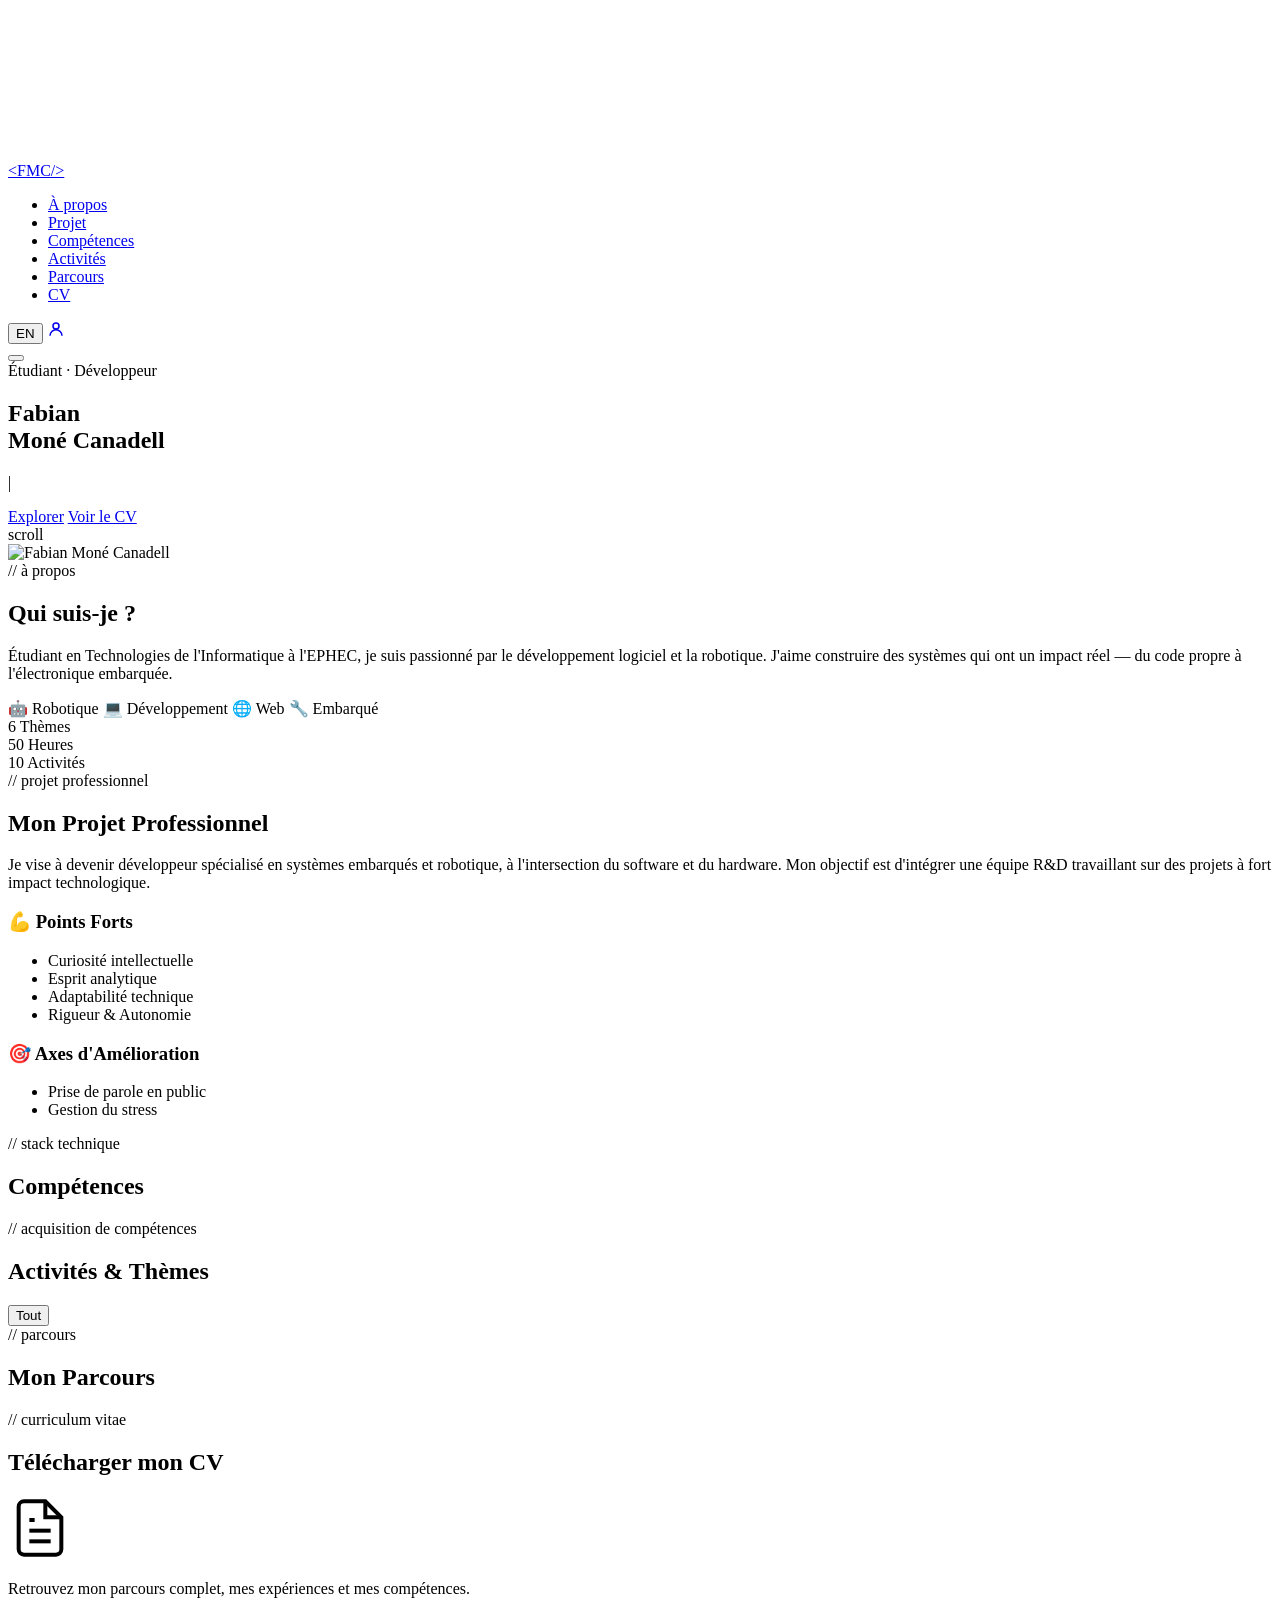
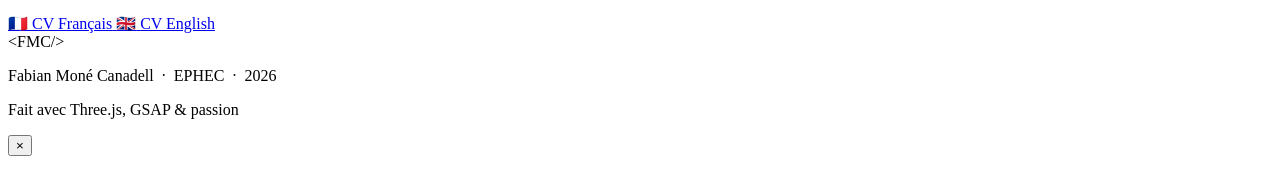
==== index.html @ 4edc7d34 "Remove 'Robotique' from hero badge Co-Authored-By: Claude Sonnet 4.6 <noreply@anthropic.com>" ====
<!DOCTYPE html>
<html lang="fr">
<head>
  <meta charset="UTF-8">
  <meta name="viewport" content="width=device-width, initial-scale=1.0">
  <title>Fabian Moné Canadell — Portfolio</title>
  <base href="/Portfolio-YIellow/">
  <meta name="description" content="Portfolio de Fabian Moné Canadell — Étudiant en Technologies de l'Informatique à l'EPHEC">
  <link rel="preconnect" href="https://fonts.googleapis.com">
  <link rel="preconnect" href="https://fonts.gstatic.com" crossorigin>
  <link href="https://fonts.googleapis.com/css2?family=Space+Grotesk:wght@300;400;500;600;700&family=Inter:wght@300;400;500;600&family=Space+Mono:ital,wght@0,400;0,700;1,400&display=swap" rel="stylesheet">
  <link rel="stylesheet" href="css/style.css">
</head>
<body>

  <!-- ─── BACKGROUND CANVAS (fixed, full-page) ─── -->
  <canvas id="three-canvas"></canvas>

  <!-- ─── NAVIGATION ─── -->
  <nav id="navbar">
    <a href="#hero" class="nav-logo">
      <span class="bracket">&lt;</span>FMC<span class="bracket">/&gt;</span>
    </a>
    <ul class="nav-links" id="nav-links">
      <li><a href="#about"      data-i18n="nav.about">À propos</a></li>
      <li><a href="#projet"     data-i18n="nav.project">Projet</a></li>
      <li><a href="#competences" data-i18n="nav.skills">Compétences</a></li>
      <li><a href="#activites"  data-i18n="nav.activities">Activités</a></li>
      <li><a href="#parcours"   data-i18n="nav.timeline">Parcours</a></li>
      <li><a href="#cv"         data-i18n="nav.cv">CV</a></li>
    </ul>
    <div class="nav-right">
      <button id="lang-toggle" class="lang-btn" aria-label="Switch language">EN</button>
      <a href="admin.html" class="admin-link" title="Administration" aria-label="Admin">
        <svg width="18" height="18" viewBox="0 0 24 24" fill="none" stroke="currentColor" stroke-width="2"><circle cx="12" cy="8" r="4"/><path d="M20 21a8 8 0 1 0-16 0"/></svg>
      </a>
    </div>
    <button class="burger" id="burger" aria-label="Menu" aria-expanded="false">
      <span></span><span></span><span></span>
    </button>
  </nav>

  <!-- ─── HERO ─── -->
  <section id="hero">
    <div class="hero-content">
      <span class="hero-badge" data-i18n="hero.badge">Étudiant · Développeur</span>
      <h1 class="hero-name">
        <span class="name-first">Fabian</span>
        <br>
        <span class="name-last">Moné Canadell</span>
      </h1>
      <p class="hero-sub">
        <span id="typed-text"></span><span class="type-cursor">|</span>
      </p>
      <div class="hero-cta">
        <a href="#about" class="btn-primary" data-i18n="hero.explore">Explorer</a>
        <a href="#cv"    class="btn-ghost"   data-i18n="hero.cv">Voir le CV</a>
      </div>
    </div>
    <div class="scroll-hint">
      <div class="scroll-line"></div>
      <span data-i18n="hero.scroll">scroll</span>
    </div>
  </section>

  <!-- ─── ABOUT ─── -->
  <section id="about">
    <div class="container">
      <div class="about-grid">
        <div class="about-photo-wrap" data-animate="fade-right">
          <div class="photo-ring"></div>
          <img src="assets/images/fabian.jpg" alt="Fabian Moné Canadell" class="about-photo" loading="lazy">
        </div>
        <div class="about-content" data-animate="fade-left">
          <span class="tag-line" data-i18n="about.tag">// à propos</span>
          <h2 data-i18n="about.title">Qui suis-je ?</h2>
          <div class="about-text" id="about-text">
            <p data-i18n="about.text">Étudiant en Technologies de l'Informatique à l'EPHEC, je suis passionné par le développement logiciel et la robotique. J'aime construire des systèmes qui ont un impact réel — du code propre à l'électronique embarquée.</p>
          </div>
          <div class="chips">
            <span class="chip">🤖 Robotique</span>
            <span class="chip">💻 Développement</span>
            <span class="chip">🌐 Web</span>
            <span class="chip">🔧 Embarqué</span>
          </div>
          <div class="about-stats">
            <div class="stat">
              <span class="stat-num" id="stat-themes">6</span>
              <span class="stat-label" data-i18n="about.stat1">Thèmes</span>
            </div>
            <div class="stat">
              <span class="stat-num" id="stat-hours">50</span>
              <span class="stat-label" data-i18n="about.stat2">Heures</span>
            </div>
            <div class="stat">
              <span class="stat-num" id="stat-activities">10</span>
              <span class="stat-label" data-i18n="about.stat3">Activités</span>
            </div>
          </div>
        </div>
      </div>
    </div>
  </section>

  <!-- ─── PROJET PROFESSIONNEL ─── -->
  <section id="projet">
    <div class="container">
      <span class="tag-line" data-i18n="project.tag">// projet professionnel</span>
      <h2 data-animate="fade-up" data-i18n="project.title">Mon Projet Professionnel</h2>
      <div class="projet-grid">
        <div class="projet-main glass" data-animate="fade-up" id="projet-text">
          <p data-i18n="project.text">Je vise à devenir développeur spécialisé en systèmes embarqués et robotique, à l'intersection du software et du hardware. Mon objectif est d'intégrer une équipe R&amp;D travaillant sur des projets à fort impact technologique.</p>
        </div>
        <div class="projet-side">
          <div class="strengths-card glass" data-animate="fade-up">
            <h3 data-i18n="project.strengths">💪 Points Forts</h3>
            <ul id="strengths-list">
              <li data-i18n="project.s1">Curiosité intellectuelle</li>
              <li data-i18n="project.s2">Esprit analytique</li>
              <li data-i18n="project.s3">Adaptabilité technique</li>
              <li data-i18n="project.s4">Rigueur &amp; Autonomie</li>
            </ul>
          </div>
          <div class="weaknesses-card glass" data-animate="fade-up">
            <h3 data-i18n="project.weaknesses">🎯 Axes d'Amélioration</h3>
            <ul id="weaknesses-list">
              <li data-i18n="project.w1">Prise de parole en public</li>
              <li data-i18n="project.w2">Gestion du stress</li>
            </ul>
          </div>
        </div>
      </div>
    </div>
  </section>

  <!-- ─── COMPÉTENCES ─── -->
  <section id="competences">
    <div class="container">
      <span class="tag-line" data-i18n="skills.tag">// stack technique</span>
      <h2 data-animate="fade-up" data-i18n="skills.title">Compétences</h2>
      <div class="skills-wrapper" id="skills-container">
        <!-- Populated by app.js -->
      </div>
    </div>
  </section>

  <!-- ─── ACTIVITÉS ─── -->
  <section id="activites">
    <div class="container">
      <span class="tag-line" data-i18n="activities.tag">// acquisition de compétences</span>
      <h2 data-animate="fade-up" data-i18n="activities.title">Activités &amp; Thèmes</h2>
      <div class="filter-bar" id="filter-bar">
        <button class="filter-btn active" data-filter="all" data-i18n="activities.all">Tout</button>
      </div>
      <div class="activities-grid" id="activities-grid">
        <!-- Populated by app.js -->
      </div>
    </div>
  </section>

  <!-- ─── PARCOURS ─── -->
  <section id="parcours">
    <div class="container">
      <span class="tag-line" data-i18n="timeline.tag">// parcours</span>
      <h2 data-animate="fade-up" data-i18n="timeline.title">Mon Parcours</h2>
      <div class="timeline" id="timeline">
        <!-- Populated by app.js -->
      </div>
    </div>
  </section>

  <!-- ─── CV ─── -->
  <section id="cv">
    <div class="container cv-container">
      <span class="tag-line">// curriculum vitae</span>
      <h2 data-animate="fade-up" data-i18n="cv.title">Télécharger mon CV</h2>
      <div class="cv-card glass" data-animate="fade-up">
        <div class="cv-icon-wrap">
          <svg width="64" height="64" viewBox="0 0 24 24" fill="none" stroke="currentColor" stroke-width="1.5"><path d="M14 2H6a2 2 0 0 0-2 2v16a2 2 0 0 0 2 2h12a2 2 0 0 0 2-2V8z"/><polyline points="14 2 14 8 20 8"/><line x1="16" y1="13" x2="8" y2="13"/><line x1="16" y1="17" x2="8" y2="17"/><polyline points="10 9 9 9 8 9"/></svg>
        </div>
        <p data-i18n="cv.desc">Retrouvez mon parcours complet, mes expériences et mes compétences.</p>
        <div class="cv-btns">
          <a href="assets/cv/cv-fr.pdf" download="CV_Fabian_Mone_Canadell_FR.pdf" class="btn-primary cv-dl" id="cv-fr">
            <span>🇫🇷</span> <span data-i18n="cv.fr">CV Français</span>
          </a>
          <a href="assets/cv/cv-en.pdf" download="CV_Fabian_Mone_Canadell_EN.pdf" class="btn-ghost cv-dl" id="cv-en">
            <span>🇬🇧</span> <span data-i18n="cv.en">CV English</span>
          </a>
        </div>
      </div>
    </div>
  </section>

  <!-- ─── FOOTER ─── -->
  <footer>
    <div class="container footer-inner">
      <span class="footer-logo">&lt;FMC/&gt;</span>
      <p class="footer-text">Fabian Moné Canadell &nbsp;·&nbsp; EPHEC &nbsp;·&nbsp; 2026</p>
      <p class="footer-sub" data-i18n="footer.made">Fait avec Three.js, GSAP &amp; passion</p>
    </div>
  </footer>

  <!-- ─── MODAL ACTIVITÉ ─── -->
  <div id="modal-overlay" class="modal-overlay" role="dialog" aria-modal="true" aria-hidden="true">
    <div class="modal-box glass">
      <button id="modal-close" class="modal-close" aria-label="Fermer">&times;</button>
      <div class="modal-header">
        <span id="modal-type" class="modal-type-badge"></span>
        <span id="modal-hours" class="modal-hours"></span>
      </div>
      <h3 id="modal-title" class="modal-title"></h3>
      <p id="modal-date" class="modal-date"></p>
      <div id="modal-reflection" class="modal-reflection"></div>
      <div id="modal-proof" class="modal-proof"></div>
    </div>
  </div>

  <!-- ─── SCRIPTS ─── -->
  <script src="https://cdn.jsdelivr.net/npm/three@0.155.0/build/three.min.js"></script>
  <script src="https://cdnjs.cloudflare.com/ajax/libs/gsap/3.12.5/gsap.min.js"></script>
  <script src="https://cdnjs.cloudflare.com/ajax/libs/gsap/3.12.5/ScrollTrigger.min.js"></script>
  <script src="https://cdn.jsdelivr.net/npm/@supabase/supabase-js@2/dist/umd/supabase.min.js"></script>
  <script src="js/scene.js"></script>
  <script src="js/app.js"></script>
</body>
</html>
---- css/style.css ----
/* ══════════════════════════════════════════
   DESIGN SYSTEM
══════════════════════════════════════════ */
:root {
  --bg:           #050810;
  --bg2:          #0a0f1e;
  --bg-card:      rgba(10, 18, 40, 0.75);
  --accent:       #00d4ff;
  --accent2:      #7c3aed;
  --warm:         #ff9a3c;
  --text:         #f1f5f9;
  --muted:        #94a3b8;
  --border:       rgba(0, 212, 255, 0.12);
  --border-hover: rgba(0, 212, 255, 0.35);
  --radius:       14px;
  --radius-sm:    8px;
  --font-display: 'Space Grotesk', sans-serif;
  --font-body:    'Inter', sans-serif;
  --font-mono:    'Space Mono', monospace;
  --nav-h:        72px;
  --transition:   0.35s cubic-bezier(0.4, 0, 0.2, 1);
}

/* ── Reset ── */
*, *::before, *::after { box-sizing: border-box; margin: 0; padding: 0; }
html { scroll-behavior: smooth; font-size: 16px; }
body {
  background: var(--bg);
  color: var(--text);
  font-family: var(--font-body);
  line-height: 1.65;
  overflow-x: hidden;
}
a { color: inherit; text-decoration: none; }
ul { list-style: none; }
img { max-width: 100%; display: block; }
button { cursor: pointer; border: none; background: none; font-family: inherit; }

/* ── Scrollbar ── */
::-webkit-scrollbar { width: 6px; }
::-webkit-scrollbar-track { background: var(--bg); }
::-webkit-scrollbar-thumb { background: var(--accent2); border-radius: 3px; }
::-webkit-scrollbar-thumb:hover { background: var(--accent); }

/* ── Selection ── */
::selection { background: rgba(0,212,255,0.25); color: var(--text); }

/* ══════════════════════════════════════════
   LAYOUT HELPERS
══════════════════════════════════════════ */
.container {
  max-width: 1160px;
  margin: 0 auto;
  padding: 0 24px;
}

section {
  padding: 120px 0;
  position: relative;
}

section:not(#hero)::before {
  content: '';
  position: absolute;
  inset: 0;
  background: radial-gradient(ellipse 60% 40% at 50% 0%, rgba(124,58,237,0.06) 0%, transparent 70%);
  pointer-events: none;
}

.glass {
  background: var(--bg-card);
  backdrop-filter: blur(20px) saturate(1.4);
  -webkit-backdrop-filter: blur(20px) saturate(1.4);
  border: 1px solid var(--border);
  border-radius: var(--radius);
}

.tag-line {
  display: inline-block;
  font-family: var(--font-mono);
  font-size: 0.8rem;
  color: var(--accent);
  letter-spacing: 0.08em;
  margin-bottom: 12px;
  opacity: 0.9;
}

h2 {
  font-family: var(--font-display);
  font-size: clamp(2rem, 4vw, 3rem);
  font-weight: 700;
  line-height: 1.15;
  margin-bottom: 56px;
  background: linear-gradient(135deg, #fff 30%, var(--accent) 100%);
  -webkit-background-clip: text;
  -webkit-text-fill-color: transparent;
  background-clip: text;
}

/* Buttons */
.btn-primary {
  display: inline-flex;
  align-items: center;
  gap: 8px;
  padding: 14px 32px;
  background: linear-gradient(135deg, var(--accent), var(--accent2));
  color: #fff;
  border-radius: 50px;
  font-family: var(--font-display);
  font-weight: 600;
  font-size: 0.95rem;
  transition: var(--transition);
  box-shadow: 0 0 20px rgba(0,212,255,0.25);
}
.btn-primary:hover {
  transform: translateY(-2px);
  box-shadow: 0 0 40px rgba(0,212,255,0.45);
}

.btn-ghost {
  display: inline-flex;
  align-items: center;
  gap: 8px;
  padding: 13px 30px;
  background: transparent;
  color: var(--text);
  border: 1px solid var(--border-hover);
  border-radius: 50px;
  font-family: var(--font-display);
  font-weight: 500;
  font-size: 0.95rem;
  transition: var(--transition);
}
.btn-ghost:hover {
  border-color: var(--accent);
  color: var(--accent);
  transform: translateY(-2px);
}

/* ══════════════════════════════════════════
   NAVIGATION
══════════════════════════════════════════ */
#navbar {
  position: fixed;
  top: 0; left: 0; right: 0;
  z-index: 1000;
  height: var(--nav-h);
  display: flex;
  align-items: center;
  justify-content: space-between;
  padding: 0 40px;
  transition: background var(--transition), backdrop-filter var(--transition);
}
#navbar.scrolled {
  background: rgba(5, 8, 16, 0.85);
  backdrop-filter: blur(24px);
  border-bottom: 1px solid var(--border);
}

.nav-logo {
  font-family: var(--font-mono);
  font-size: 1.1rem;
  font-weight: 700;
  color: var(--text);
  transition: color var(--transition);
}
.nav-logo:hover { color: var(--accent); }
.bracket { color: var(--accent); }

.nav-links {
  display: flex;
  gap: 4px;
}
.nav-links a {
  padding: 8px 14px;
  font-size: 0.88rem;
  font-family: var(--font-display);
  font-weight: 500;
  color: var(--muted);
  border-radius: var(--radius-sm);
  transition: color var(--transition), background var(--transition);
  position: relative;
}
.nav-links a::after {
  content: '';
  position: absolute;
  bottom: 4px; left: 50%;
  width: 0; height: 2px;
  background: var(--accent);
  border-radius: 1px;
  transform: translateX(-50%);
  transition: width var(--transition);
}
.nav-links a:hover, .nav-links a.active {
  color: var(--text);
  background: rgba(255,255,255,0.05);
}
.nav-links a.active::after { width: 20px; }

.nav-right {
  display: flex;
  align-items: center;
  gap: 12px;
}

.lang-btn {
  font-family: var(--font-mono);
  font-size: 0.75rem;
  font-weight: 700;
  color: var(--muted);
  border: 1px solid var(--border);
  padding: 5px 12px;
  border-radius: 50px;
  transition: var(--transition);
  letter-spacing: 0.1em;
}
.lang-btn:hover {
  color: var(--accent);
  border-color: var(--accent);
}

.admin-link {
  color: var(--muted);
  display: flex;
  align-items: center;
  transition: color var(--transition);
}
.admin-link:hover { color: var(--accent); }

.burger {
  display: none;
  flex-direction: column;
  gap: 5px;
  padding: 8px;
}
.burger span {
  display: block;
  width: 22px;
  height: 2px;
  background: var(--muted);
  border-radius: 1px;
  transition: var(--transition);
}
.burger.open span:nth-child(1) { transform: translateY(7px) rotate(45deg); }
.burger.open span:nth-child(2) { opacity: 0; transform: scaleX(0); }
.burger.open span:nth-child(3) { transform: translateY(-7px) rotate(-45deg); }

/* ══════════════════════════════════════════
   HERO
══════════════════════════════════════════ */
#hero {
  position: relative;
  height: 100vh;
  min-height: 680px;
  display: flex;
  align-items: center;
  justify-content: center;
  overflow: hidden;
  padding: 0;
}

#three-canvas {
  position: fixed;
  inset: 0;
  width: 100%;
  height: 100%;
  z-index: 0;
  pointer-events: none;
  opacity: 0.92; /* overridden dynamically by scene.js on scroll */
}

section, footer {
  position: relative;
  z-index: 1;
}

.hero-content {
  position: relative;
  z-index: 2;
  text-align: center;
  padding: 0 24px;
}

.hero-badge {
  display: inline-block;
  font-family: var(--font-mono);
  font-size: 0.78rem;
  letter-spacing: 0.18em;
  text-transform: uppercase;
  color: var(--accent);
  border: 1px solid rgba(0,212,255,0.3);
  padding: 6px 18px;
  border-radius: 50px;
  margin-bottom: 28px;
  animation: fadeInDown 1s ease 0.3s both;
}

.hero-name {
  font-family: var(--font-display);
  font-size: clamp(3rem, 9vw, 7.5rem);
  font-weight: 700;
  line-height: 1.05;
  letter-spacing: -0.02em;
  animation: fadeInUp 1s ease 0.5s both;
}
.name-first {
  display: block;
  color: var(--text);
}
.name-last {
  display: block;
  background: linear-gradient(135deg, var(--accent) 0%, var(--accent2) 60%, var(--warm) 100%);
  -webkit-background-clip: text;
  -webkit-text-fill-color: transparent;
  background-clip: text;
}

.hero-sub {
  font-family: var(--font-mono);
  font-size: clamp(0.9rem, 2vw, 1.1rem);
  color: var(--muted);
  margin-top: 20px;
  height: 1.6em;
  animation: fadeInUp 1s ease 0.7s both;
}
.type-cursor {
  color: var(--accent);
  animation: blink 1s step-end infinite;
}
@keyframes blink { 0%,100%{opacity:1} 50%{opacity:0} }

.hero-cta {
  display: flex;
  gap: 16px;
  justify-content: center;
  flex-wrap: wrap;
  margin-top: 40px;
  animation: fadeInUp 1s ease 0.9s both;
}

.scroll-hint {
  position: absolute;
  bottom: 36px;
  left: 50%;
  transform: translateX(-50%);
  display: flex;
  flex-direction: column;
  align-items: center;
  gap: 8px;
  z-index: 2;
  font-family: var(--font-mono);
  font-size: 0.7rem;
  letter-spacing: 0.15em;
  text-transform: uppercase;
  color: var(--muted);
  opacity: 0.6;
  animation: fadeIn 1.5s ease 1.5s both;
}
.scroll-line {
  width: 1px;
  height: 50px;
  background: linear-gradient(to bottom, transparent, var(--accent));
  animation: scrollPulse 2s ease-in-out infinite;
}
@keyframes scrollPulse {
  0%,100% { transform: scaleY(1); opacity: 0.6; }
  50%      { transform: scaleY(1.3); opacity: 1; }
}

/* ══════════════════════════════════════════
   ABOUT
══════════════════════════════════════════ */
#about { padding: 140px 0; }

.about-grid {
  display: grid;
  grid-template-columns: 360px 1fr;
  gap: 80px;
  align-items: center;
}

.about-photo-wrap {
  position: relative;
  width: 320px;
  height: 400px;
  margin: 0 auto;
}

.about-photo {
  width: 100%;
  height: 100%;
  object-fit: cover;
  border-radius: 20px;
  position: relative;
  z-index: 2;
  filter: grayscale(15%) contrast(1.05);
  transition: filter var(--transition);
}
.about-photo:hover { filter: grayscale(0%) contrast(1.1); }

.photo-ring {
  position: absolute;
  inset: -12px;
  border-radius: 28px;
  border: 1.5px solid var(--accent);
  opacity: 0.4;
  z-index: 1;
  animation: photoRing 4s ease-in-out infinite alternate;
}
@keyframes photoRing {
  from { opacity: 0.25; transform: rotate(-1deg); }
  to   { opacity: 0.55; transform: rotate(1deg); }
}

.about-content h2 { margin-bottom: 16px; }

.about-text {
  color: var(--muted);
  font-size: 1.05rem;
  margin-bottom: 28px;
  line-height: 1.8;
}

.chips {
  display: flex;
  flex-wrap: wrap;
  gap: 10px;
  margin-bottom: 40px;
}
.chip {
  padding: 6px 16px;
  background: rgba(0,212,255,0.07);
  border: 1px solid var(--border);
  border-radius: 50px;
  font-size: 0.85rem;
  color: var(--muted);
  transition: var(--transition);
}
.chip:hover {
  border-color: var(--accent);
  color: var(--accent);
  background: rgba(0,212,255,0.12);
}

.about-stats {
  display: flex;
  gap: 40px;
}
.stat { text-align: center; }
.stat-num {
  display: block;
  font-family: var(--font-display);
  font-size: 2.4rem;
  font-weight: 700;
  color: var(--accent);
  line-height: 1;
}
.stat-label {
  font-size: 0.82rem;
  color: var(--muted);
  font-family: var(--font-mono);
  letter-spacing: 0.05em;
}

/* ══════════════════════════════════════════
   PROJET PROFESSIONNEL
══════════════════════════════════════════ */
#projet { background: linear-gradient(180deg, transparent, rgba(124,58,237,0.04), transparent); }

.projet-grid {
  display: grid;
  grid-template-columns: 1fr 380px;
  gap: 32px;
  align-items: start;
}

.projet-main {
  padding: 40px;
  font-size: 1.05rem;
  color: var(--muted);
  line-height: 1.9;
}
.projet-main p { margin-bottom: 1.2em; }
.projet-main p:last-child { margin-bottom: 0; }

.projet-side { display: flex; flex-direction: column; gap: 20px; }

.strengths-card, .weaknesses-card {
  padding: 28px 32px;
}
.strengths-card { border-left: 3px solid var(--accent) !important; }
.weaknesses-card { border-left: 3px solid var(--warm) !important; }

.strengths-card h3, .weaknesses-card h3 {
  font-family: var(--font-display);
  font-size: 1rem;
  font-weight: 600;
  margin-bottom: 16px;
  color: var(--text);
}

.strengths-card li, .weaknesses-card li {
  font-size: 0.9rem;
  color: var(--muted);
  padding: 5px 0;
  padding-left: 14px;
  position: relative;
}
.strengths-card li::before {
  content: '→';
  position: absolute;
  left: 0;
  color: var(--accent);
}
.weaknesses-card li::before {
  content: '→';
  position: absolute;
  left: 0;
  color: var(--warm);
}

/* ══════════════════════════════════════════
   COMPÉTENCES
══════════════════════════════════════════ */
.skills-wrapper {
  display: grid;
  grid-template-columns: repeat(auto-fit, minmax(300px, 1fr));
  gap: 32px;
}

.skills-category {
  padding: 32px;
  border-radius: var(--radius);
  border: 1px solid var(--border);
  background: rgba(10,18,40,0.5);
}
.skills-category-title {
  font-family: var(--font-mono);
  font-size: 0.78rem;
  letter-spacing: 0.12em;
  color: var(--accent);
  text-transform: uppercase;
  margin-bottom: 20px;
}
.skill-item { margin-bottom: 16px; }
.skill-item:last-child { margin-bottom: 0; }
.skill-header {
  display: flex;
  justify-content: space-between;
  margin-bottom: 6px;
}
.skill-name {
  font-size: 0.88rem;
  font-weight: 500;
  color: var(--text);
}
.skill-pct {
  font-family: var(--font-mono);
  font-size: 0.78rem;
  color: var(--muted);
}
.skill-bar {
  height: 4px;
  background: rgba(255,255,255,0.06);
  border-radius: 2px;
  overflow: hidden;
}
.skill-fill {
  height: 100%;
  border-radius: 2px;
  background: linear-gradient(90deg, var(--accent2), var(--accent));
  width: 0;
  transition: width 1.2s cubic-bezier(0.4, 0, 0.2, 1);
}

/* ══════════════════════════════════════════
   ACTIVITÉS
══════════════════════════════════════════ */
.filter-bar {
  display: flex;
  flex-wrap: wrap;
  gap: 10px;
  margin-bottom: 48px;
}
.filter-btn {
  padding: 8px 20px;
  border-radius: 50px;
  font-family: var(--font-display);
  font-size: 0.85rem;
  font-weight: 500;
  color: var(--muted);
  border: 1px solid var(--border);
  background: transparent;
  transition: var(--transition);
}
.filter-btn:hover, .filter-btn.active {
  background: linear-gradient(135deg, rgba(0,212,255,0.15), rgba(124,58,237,0.15));
  border-color: var(--accent);
  color: var(--text);
}

.activities-grid {
  display: grid;
  grid-template-columns: repeat(auto-fill, minmax(320px, 1fr));
  gap: 24px;
}

.activity-card {
  padding: 28px;
  border-radius: var(--radius);
  border: 1px solid var(--border);
  background: var(--bg-card);
  backdrop-filter: blur(16px);
  transition: var(--transition);
  cursor: pointer;
  position: relative;
  overflow: hidden;
}
.activity-card::before {
  content: '';
  position: absolute;
  top: 0; left: 0; right: 0;
  height: 2px;
  background: linear-gradient(90deg, var(--accent), var(--accent2));
  transform: scaleX(0);
  transform-origin: left;
  transition: transform var(--transition);
}
.activity-card:hover {
  border-color: var(--border-hover);
  transform: translateY(-4px);
  box-shadow: 0 20px 40px rgba(0,0,0,0.4);
}
.activity-card:hover::before { transform: scaleX(1); }
.activity-card.hidden { display: none; }

.card-meta {
  display: flex;
  align-items: center;
  gap: 10px;
  margin-bottom: 14px;
}
.type-badge {
  font-family: var(--font-mono);
  font-size: 0.7rem;
  letter-spacing: 0.08em;
  text-transform: uppercase;
  padding: 3px 10px;
  border-radius: 50px;
  background: rgba(124,58,237,0.15);
  border: 1px solid rgba(124,58,237,0.3);
  color: #a78bfa;
}
.type-badge.hackathon    { background: rgba(239,68,68,0.12); border-color: rgba(239,68,68,0.3); color: #f87171; }
.type-badge.formation    { background: rgba(0,212,255,0.1);  border-color: rgba(0,212,255,0.3); color: var(--accent); }
.type-badge.conference   { background: rgba(34,197,94,0.1);  border-color: rgba(34,197,94,0.3); color: #4ade80; }
.type-badge.visite       { background: rgba(251,191,36,0.1); border-color: rgba(251,191,36,0.3); color: #fbbf24; }
.type-badge.jobday       { background: rgba(236,72,153,0.1); border-color: rgba(236,72,153,0.3); color: #f472b6; }
.type-badge.projet       { background: rgba(255,154,60,0.1); border-color: rgba(255,154,60,0.3); color: var(--warm); }

.card-hours {
  margin-left: auto;
  font-family: var(--font-mono);
  font-size: 0.78rem;
  color: var(--muted);
}

.card-theme {
  font-size: 0.78rem;
  color: var(--muted);
  margin-bottom: 8px;
  font-family: var(--font-mono);
  letter-spacing: 0.05em;
}

.card-title {
  font-family: var(--font-display);
  font-size: 1.05rem;
  font-weight: 600;
  color: var(--text);
  margin-bottom: 10px;
  line-height: 1.3;
}

.card-excerpt {
  font-size: 0.88rem;
  color: var(--muted);
  line-height: 1.6;
  display: -webkit-box;
  -webkit-line-clamp: 3;
  -webkit-box-orient: vertical;
  overflow: hidden;
  margin-bottom: 16px;
}

.card-readmore {
  font-family: var(--font-mono);
  font-size: 0.78rem;
  color: var(--accent);
  letter-spacing: 0.06em;
  display: flex;
  align-items: center;
  gap: 6px;
  transition: gap var(--transition);
}
.activity-card:hover .card-readmore { gap: 10px; }

/* ══════════════════════════════════════════
   TIMELINE / PARCOURS
══════════════════════════════════════════ */
.timeline {
  position: relative;
  padding: 0 0 24px;
}
.timeline::before {
  content: '';
  position: absolute;
  left: 50%;
  top: 0; bottom: 0;
  width: 1px;
  background: linear-gradient(to bottom, transparent, var(--accent), transparent);
  transform: translateX(-50%);
}

.tl-item {
  display: grid;
  grid-template-columns: 1fr auto 1fr;
  gap: 0 24px;
  align-items: center;
  margin-bottom: 48px;
  position: relative;
}

.tl-content {
  padding: 24px 28px;
  border-radius: var(--radius);
  border: 1px solid var(--border);
  background: var(--bg-card);
  backdrop-filter: blur(12px);
  transition: var(--transition);
}
.tl-content:hover {
  border-color: var(--border-hover);
  transform: translateY(-2px);
}

.tl-item:nth-child(odd) .tl-content { grid-column: 1; }
.tl-item:nth-child(odd) .tl-spacer  { grid-column: 3; }
.tl-item:nth-child(even) .tl-spacer { grid-column: 1; }
.tl-item:nth-child(even) .tl-content{ grid-column: 3; }

.tl-dot {
  width: 14px;
  height: 14px;
  border-radius: 50%;
  background: var(--accent);
  box-shadow: 0 0 0 4px rgba(0,212,255,0.2), 0 0 16px rgba(0,212,255,0.4);
  grid-column: 2;
  position: relative;
  z-index: 2;
}

.tl-year {
  font-family: var(--font-mono);
  font-size: 0.78rem;
  color: var(--accent);
  letter-spacing: 0.1em;
  margin-bottom: 6px;
}
.tl-title {
  font-family: var(--font-display);
  font-weight: 600;
  font-size: 1rem;
  color: var(--text);
  margin-bottom: 6px;
}
.tl-desc {
  font-size: 0.88rem;
  color: var(--muted);
  line-height: 1.6;
}

/* ══════════════════════════════════════════
   CV
══════════════════════════════════════════ */
.cv-container { text-align: center; }
.cv-card {
  max-width: 560px;
  margin: 0 auto;
  padding: 56px 48px;
  display: flex;
  flex-direction: column;
  align-items: center;
  gap: 20px;
}
.cv-icon-wrap {
  color: var(--accent);
  opacity: 0.8;
}
.cv-card p {
  color: var(--muted);
  font-size: 1rem;
}
.cv-btns {
  display: flex;
  gap: 16px;
  flex-wrap: wrap;
  justify-content: center;
  margin-top: 8px;
}
.cv-dl {
  min-width: 180px;
  justify-content: center;
}

/* ══════════════════════════════════════════
   FOOTER
══════════════════════════════════════════ */
footer {
  padding: 48px 0;
  border-top: 1px solid var(--border);
}
.footer-inner {
  display: flex;
  flex-direction: column;
  align-items: center;
  gap: 10px;
  text-align: center;
}
.footer-logo {
  font-family: var(--font-mono);
  font-size: 1rem;
  color: var(--accent);
  font-weight: 700;
}
.footer-text {
  font-size: 0.88rem;
  color: var(--muted);
}
.footer-sub {
  font-family: var(--font-mono);
  font-size: 0.74rem;
  color: rgba(148,163,184,0.5);
  letter-spacing: 0.06em;
}

/* ══════════════════════════════════════════
   MODAL
══════════════════════════════════════════ */
.modal-overlay {
  position: fixed;
  inset: 0;
  z-index: 2000;
  background: rgba(5,8,16,0.85);
  backdrop-filter: blur(8px);
  display: flex;
  align-items: center;
  justify-content: center;
  padding: 24px;
  opacity: 0;
  pointer-events: none;
  transition: opacity var(--transition);
}
.modal-overlay.open {
  opacity: 1;
  pointer-events: all;
}

.modal-box {
  max-width: 680px;
  width: 100%;
  max-height: 85vh;
  overflow-y: auto;
  padding: 48px;
  position: relative;
  transform: translateY(24px) scale(0.97);
  transition: transform var(--transition);
}
.modal-overlay.open .modal-box {
  transform: translateY(0) scale(1);
}

.modal-close {
  position: absolute;
  top: 20px; right: 20px;
  font-size: 1.5rem;
  color: var(--muted);
  line-height: 1;
  padding: 4px 10px;
  border-radius: 50%;
  transition: var(--transition);
}
.modal-close:hover { color: var(--text); background: rgba(255,255,255,0.08); }

.modal-header {
  display: flex;
  align-items: center;
  gap: 12px;
  margin-bottom: 16px;
}
.modal-type-badge {
  font-family: var(--font-mono);
  font-size: 0.72rem;
  letter-spacing: 0.08em;
  text-transform: uppercase;
  padding: 4px 12px;
  border-radius: 50px;
  background: rgba(0,212,255,0.1);
  border: 1px solid rgba(0,212,255,0.3);
  color: var(--accent);
}
.modal-hours {
  font-family: var(--font-mono);
  font-size: 0.78rem;
  color: var(--muted);
}

.modal-title {
  font-family: var(--font-display);
  font-size: 1.5rem;
  font-weight: 700;
  color: var(--text);
  margin-bottom: 6px;
  line-height: 1.25;
}

.modal-date {
  font-family: var(--font-mono);
  font-size: 0.78rem;
  color: var(--muted);
  margin-bottom: 28px;
  letter-spacing: 0.06em;
}

.modal-reflection {
  color: var(--muted);
  font-size: 0.95rem;
  line-height: 1.85;
  white-space: pre-wrap;
  border-top: 1px solid var(--border);
  padding-top: 24px;
}

.modal-proof {
  margin-top: 20px;
  padding-top: 20px;
  border-top: 1px solid var(--border);
}
.modal-proof a {
  font-family: var(--font-mono);
  font-size: 0.8rem;
  color: var(--accent);
  text-decoration: underline;
  text-underline-offset: 3px;
}

/* ══════════════════════════════════════════
   ANIMATIONS
══════════════════════════════════════════ */
[data-animate] {
  opacity: 0;
  transform: translateY(30px);
}
[data-animate="fade-right"] { transform: translateX(-40px); }
[data-animate="fade-left"]  { transform: translateX(40px); }
[data-animate].animated     { opacity: 1; transform: none; transition: opacity 0.8s ease, transform 0.8s ease; }

@keyframes fadeInDown {
  from { opacity: 0; transform: translateY(-20px); }
  to   { opacity: 1; transform: translateY(0); }
}
@keyframes fadeInUp {
  from { opacity: 0; transform: translateY(20px); }
  to   { opacity: 1; transform: translateY(0); }
}
@keyframes fadeIn {
  from { opacity: 0; }
  to   { opacity: 0.6; }
}

/* ══════════════════════════════════════════
   RESPONSIVE
══════════════════════════════════════════ */
@media (max-width: 1024px) {
  .about-grid { grid-template-columns: 1fr; gap: 48px; text-align: center; }
  .about-stats { justify-content: center; }
  .chips       { justify-content: center; }
  .about-photo-wrap { margin: 0 auto; }
  .projet-grid { grid-template-columns: 1fr; }
}

@media (max-width: 860px) {
  #navbar { padding: 0 20px; }
  .nav-links {
    position: fixed;
    top: var(--nav-h); left: 0; right: 0;
    background: rgba(5,8,16,0.97);
    backdrop-filter: blur(24px);
    flex-direction: column;
    padding: 24px;
    gap: 4px;
    border-bottom: 1px solid var(--border);
    transform: translateY(-110%);
    transition: transform var(--transition);
  }
  .nav-links.open { transform: translateY(0); }
  .burger { display: flex; }

  .timeline::before { left: 24px; }
  .tl-item { grid-template-columns: auto 1fr; gap: 0 16px; }
  .tl-item:nth-child(odd) .tl-content,
  .tl-item:nth-child(even) .tl-content { grid-column: 2; }
  .tl-item:nth-child(odd) .tl-spacer,
  .tl-item:nth-child(even) .tl-spacer { display: none; }
  .tl-dot { grid-column: 1; grid-row: 1; }
}

@media (max-width: 540px) {
  section { padding: 80px 0; }
  .hero-cta { flex-direction: column; align-items: center; }
  .about-photo-wrap { width: 260px; height: 320px; }
  .cv-card { padding: 36px 24px; }
  .modal-box { padding: 32px 24px; }
  .about-stats { gap: 24px; }
}
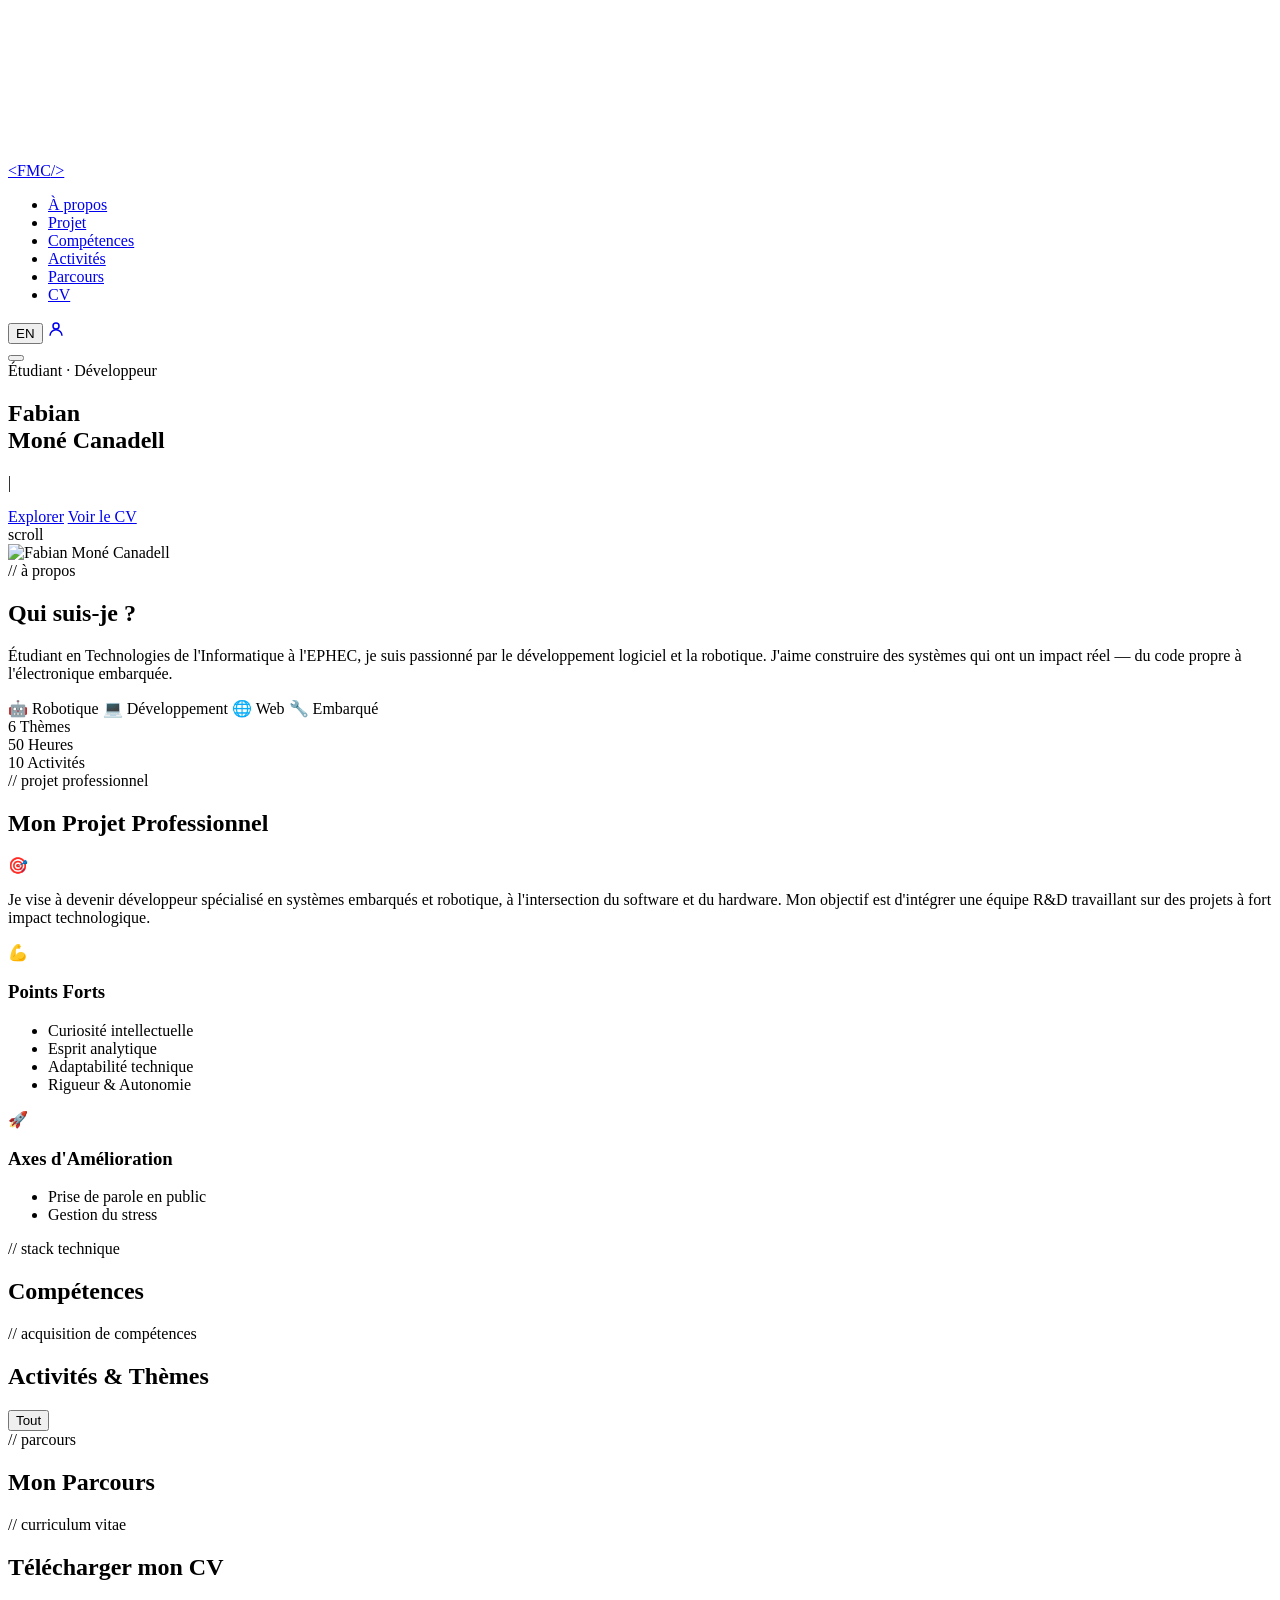
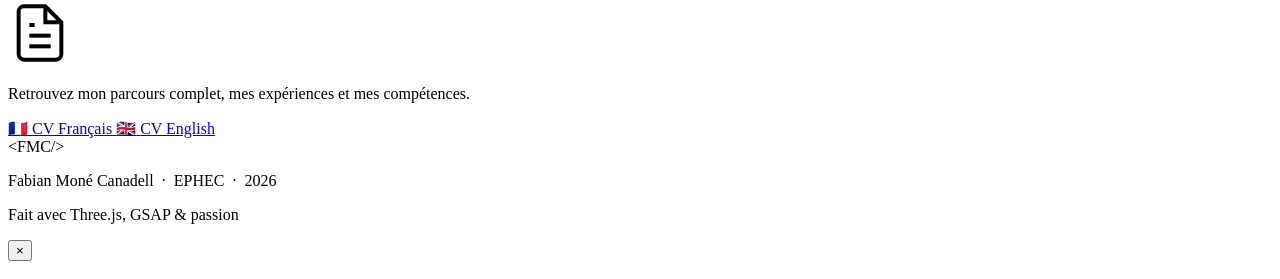
==== commit 08d66205: "title of page" ====
--- a/index.html
+++ b/index.html
@@ -3,9 +3,9 @@
 <head>
   <meta charset="UTF-8">
   <meta name="viewport" content="width=device-width, initial-scale=1.0">
-  <title>Fabian Moné Canadell — Portfolio</title>
+  <title>Fabian Moné Canadell - Portfolio</title>
   <base href="/Portfolio-YIellow/">
-  <meta name="description" content="Portfolio de Fabian Moné Canadell — Étudiant en Technologies de l'Informatique à l'EPHEC">
+  <meta name="description" content="Portfolio de Fabian Moné Canadell - Étudiant en Technologies de l'Informatique à l'EPHEC">
   <link rel="preconnect" href="https://fonts.googleapis.com">
   <link rel="preconnect" href="https://fonts.gstatic.com" crossorigin>
   <link href="https://fonts.googleapis.com/css2?family=Space+Grotesk:wght@300;400;500;600;700&family=Inter:wght@300;400;500;600&family=Space+Mono:ital,wght@0,400;0,700;1,400&display=swap" rel="stylesheet">
@@ -63,6 +63,9 @@
     </div>
   </section>
 
+  <!-- ─── SECTIONS (order managed by admin) ─── -->
+  <main id="sections-wrapper">
+
   <!-- ─── ABOUT ─── -->
   <section id="about">
     <div class="container">
@@ -106,14 +109,20 @@
   <section id="projet">
     <div class="container">
       <span class="tag-line" data-i18n="project.tag">// projet professionnel</span>
-      <h2 data-animate="fade-up" data-i18n="project.title">Mon Projet Professionnel</h2>
-      <div class="projet-grid">
-        <div class="projet-main glass" data-animate="fade-up" id="projet-text">
+      <h2 data-i18n="project.title">Mon Projet Professionnel</h2>
+      <div class="projet-layout">
+
+        <div class="projet-main glass" id="projet-text">
+          <div class="projet-main-icon">🎯</div>
           <p data-i18n="project.text">Je vise à devenir développeur spécialisé en systèmes embarqués et robotique, à l'intersection du software et du hardware. Mon objectif est d'intégrer une équipe R&amp;D travaillant sur des projets à fort impact technologique.</p>
         </div>
-        <div class="projet-side">
-          <div class="strengths-card glass" data-animate="fade-up">
-            <h3 data-i18n="project.strengths">💪 Points Forts</h3>
+
+        <div class="projet-cards">
+          <div class="strengths-card glass">
+            <div class="pcard-header">
+              <span class="pcard-icon">💪</span>
+              <h3 data-i18n="project.strengths">Points Forts</h3>
+            </div>
             <ul id="strengths-list">
               <li data-i18n="project.s1">Curiosité intellectuelle</li>
               <li data-i18n="project.s2">Esprit analytique</li>
@@ -121,14 +130,18 @@
               <li data-i18n="project.s4">Rigueur &amp; Autonomie</li>
             </ul>
           </div>
-          <div class="weaknesses-card glass" data-animate="fade-up">
-            <h3 data-i18n="project.weaknesses">🎯 Axes d'Amélioration</h3>
+          <div class="weaknesses-card glass">
+            <div class="pcard-header">
+              <span class="pcard-icon">🚀</span>
+              <h3 data-i18n="project.weaknesses">Axes d'Amélioration</h3>
+            </div>
             <ul id="weaknesses-list">
               <li data-i18n="project.w1">Prise de parole en public</li>
               <li data-i18n="project.w2">Gestion du stress</li>
             </ul>
           </div>
         </div>
+
       </div>
     </div>
   </section>
@@ -190,6 +203,8 @@
       </div>
     </div>
   </section>
+
+  </main><!-- end sections-wrapper -->
 
   <!-- ─── FOOTER ─── -->
   <footer>
--- a/css/style.css
+++ b/css/style.css
@@ -223,6 +223,9 @@
   color: var(--muted);
   display: flex;
   align-items: center;
+  padding: 8px;
+  margin: -8px;
+  border-radius: 8px;
   transition: color var(--transition);
 }
 .admin-link:hover { color: var(--accent); }
@@ -467,56 +470,98 @@
 ══════════════════════════════════════════ */
 #projet { background: linear-gradient(180deg, transparent, rgba(124,58,237,0.04), transparent); }
 
-.projet-grid {
+/* ── Projet Professionnel ─────────────────── */
+.projet-layout {
+  display: flex;
+  flex-direction: column;
+  gap: 24px;
+}
+
+/* ── Bloc texte principal ── */
+.projet-main {
+  padding: 40px 48px;
+  font-size: 1.05rem;
+  color: var(--muted);
+  line-height: 1.9;
+  position: relative;
+  overflow: hidden;
+  border-top: 2px solid var(--accent) !important;
+}
+.projet-main::after {
+  content: '';
+  position: absolute;
+  inset: 0;
+  background: linear-gradient(135deg, rgba(0,212,255,0.04) 0%, transparent 60%);
+  pointer-events: none;
+}
+.projet-main-icon {
+  font-size: 2rem;
+  margin-bottom: 16px;
+  display: block;
+}
+.projet-main p { margin-bottom: 1.1em; }
+.projet-main p:last-child { margin-bottom: 0; }
+
+/* ── Grille points forts / axes ── */
+.projet-cards {
   display: grid;
-  grid-template-columns: 1fr 380px;
-  gap: 32px;
+  grid-template-columns: 1fr 1fr;
+  gap: 20px;
   align-items: start;
 }
 
-.projet-main {
-  padding: 40px;
-  font-size: 1.05rem;
-  color: var(--muted);
-  line-height: 1.9;
-}
-.projet-main p { margin-bottom: 1.2em; }
-.projet-main p:last-child { margin-bottom: 0; }
-
-.projet-side { display: flex; flex-direction: column; gap: 20px; }
-
 .strengths-card, .weaknesses-card {
-  padding: 28px 32px;
+  padding: 28px 28px 28px 32px;
 }
 .strengths-card { border-left: 3px solid var(--accent) !important; }
 .weaknesses-card { border-left: 3px solid var(--warm) !important; }
 
-.strengths-card h3, .weaknesses-card h3 {
+/* ── Card header (icon + title) ── */
+.pcard-header {
+  display: flex;
+  align-items: center;
+  gap: 10px;
+  margin-bottom: 18px;
+}
+.pcard-icon { font-size: 1.4rem; line-height: 1; }
+.pcard-header h3 {
   font-family: var(--font-display);
   font-size: 1rem;
   font-weight: 600;
-  margin-bottom: 16px;
   color: var(--text);
-}
-
+  margin: 0;
+}
+
+/* ── Listes ── */
+.strengths-card ul, .weaknesses-card ul {
+  display: flex;
+  flex-direction: column;
+  gap: 2px;
+}
 .strengths-card li, .weaknesses-card li {
   font-size: 0.9rem;
   color: var(--muted);
-  padding: 5px 0;
-  padding-left: 14px;
-  position: relative;
-}
+  padding: 7px 0 7px 18px;
+  position: relative;
+  border-bottom: 1px solid rgba(255,255,255,0.04);
+}
+.strengths-card li:last-child,
+.weaknesses-card li:last-child { border-bottom: none; }
 .strengths-card li::before {
-  content: '→';
+  content: '✓';
   position: absolute;
   left: 0;
   color: var(--accent);
+  font-weight: 700;
+  font-size: 0.8rem;
 }
 .weaknesses-card li::before {
-  content: '→';
+  content: '+';
   position: absolute;
   left: 0;
   color: var(--warm);
+  font-weight: 700;
+  font-size: 1rem;
 }
 
 /* ══════════════════════════════════════════
@@ -627,9 +672,10 @@
   transition: transform var(--transition);
 }
 .activity-card:hover {
-  border-color: var(--border-hover);
-  transform: translateY(-4px);
-  box-shadow: 0 20px 40px rgba(0,0,0,0.4);
+  border-color: var(--accent);
+  transform: translateY(-5px);
+  box-shadow: 0 24px 48px rgba(0,0,0,0.5), 0 0 0 1px rgba(0,212,255,0.15);
+  background: rgba(0, 212, 255, 0.04);
 }
 .activity-card:hover::before { transform: scaleX(1); }
 .activity-card.hidden { display: none; }
@@ -867,7 +913,7 @@
 }
 
 .modal-box {
-  max-width: 680px;
+  max-width: 760px;
   width: 100%;
   max-height: 85vh;
   overflow-y: auto;
@@ -946,13 +992,118 @@
   padding-top: 20px;
   border-top: 1px solid var(--border);
 }
-.modal-proof a {
+.modal-proof > span {
+  font-family: var(--font-mono);
+  font-size: 0.78rem;
+  color: var(--muted);
+  letter-spacing: 0.04em;
+  display: block;
+  margin-bottom: 10px;
+}
+.proof-links {
+  display: flex;
+  flex-wrap: wrap;
+  gap: 8px;
+}
+.proof-links a {
+  display: inline-flex;
+  align-items: center;
+  gap: 6px;
   font-family: var(--font-mono);
   font-size: 0.8rem;
   color: var(--accent);
-  text-decoration: underline;
-  text-underline-offset: 3px;
-}
+  border: 1px solid rgba(0,212,255,0.25);
+  padding: 5px 14px;
+  border-radius: 50px;
+  transition: var(--transition);
+}
+.proof-links a:hover {
+  background: rgba(0,212,255,0.1);
+  border-color: var(--accent);
+}
+
+/* ── Media proof (photos / vidéos / liens) ── */
+.proof-media {
+  display: flex;
+  flex-direction: column;
+  gap: 16px;
+}
+
+/* Lecteur vidéo responsive 16:9 */
+.proof-video-wrap {
+  position: relative;
+  width: 100%;
+  padding-bottom: 56.25%;
+  height: 0;
+  border-radius: var(--radius-sm);
+  overflow: hidden;
+  background: var(--bg2);
+}
+.proof-video-wrap iframe,
+.proof-video-wrap video {
+  position: absolute;
+  inset: 0;
+  width: 100%;
+  height: 100%;
+  border: none;
+}
+
+/* Galerie photos */
+.proof-img-link {
+  display: block;
+  border-radius: var(--radius-sm);
+  overflow: hidden;
+  border: 1px solid var(--border);
+  transition: var(--transition);
+  cursor: zoom-in;
+}
+.proof-img-link:hover {
+  border-color: var(--accent);
+  transform: scale(1.015);
+}
+.proof-image {
+  width: 100%;
+  max-height: 380px;
+  object-fit: contain;
+  display: block;
+  background: var(--bg2);
+}
+
+/* ── Bouton lien intelligent ── */
+.proof-link-btn {
+  display: inline-flex;
+  align-items: center;
+  gap: 10px;
+  padding: 12px 20px;
+  border-radius: var(--radius-sm);
+  border: 1px solid color-mix(in srgb, var(--link-color, #00d4ff) 40%, transparent);
+  background: color-mix(in srgb, var(--link-color, #00d4ff) 10%, transparent);
+  color: var(--text);
+  font-family: var(--font-display);
+  font-size: 0.92rem;
+  font-weight: 500;
+  text-decoration: none;
+  transition: var(--transition);
+  width: 100%;
+  box-sizing: border-box;
+}
+.proof-link-btn:hover {
+  background: color-mix(in srgb, var(--link-color, #00d4ff) 20%, transparent);
+  border-color: var(--link-color, #00d4ff);
+  transform: translateX(4px);
+}
+.plb-icon { font-size: 1.1rem; flex-shrink: 0; }
+.plb-label {
+  flex: 1;
+  font-weight: 600;
+  color: color-mix(in srgb, var(--link-color, #00d4ff) 80%, white);
+}
+.plb-arrow {
+  font-size: 0.85rem;
+  opacity: 0.6;
+  transition: transform var(--transition);
+}
+.proof-link-btn:hover .plb-arrow { transform: translate(3px, -3px); opacity: 1; }
 
 /* ══════════════════════════════════════════
    ANIMATIONS
@@ -986,7 +1137,7 @@
   .about-stats { justify-content: center; }
   .chips       { justify-content: center; }
   .about-photo-wrap { margin: 0 auto; }
-  .projet-grid { grid-template-columns: 1fr; }
+  .projet-cards { grid-template-columns: 1fr; }
 }
 
 @media (max-width: 860px) {
@@ -1017,9 +1168,30 @@
 
 @media (max-width: 540px) {
   section { padding: 80px 0; }
+
+  /* Navbar */
+  #navbar { padding: 0 16px; }
+  .nav-logo { font-size: 0.95rem; }
+  .lang-btn { padding: 4px 9px; font-size: 0.7rem; }
+  .admin-link svg { width: 16px; height: 16px; }
+
+  /* Hero */
+  .hero-badge { font-size: 0.7rem; padding: 5px 14px; margin-bottom: 20px; }
   .hero-cta { flex-direction: column; align-items: center; }
+
+  /* About */
   .about-photo-wrap { width: 260px; height: 320px; }
+  .about-stats { gap: 24px; }
+
+  /* Projet */
+  .projet-main { padding: 24px 20px; }
+  .strengths-card, .weaknesses-card { padding: 20px 20px 20px 24px; }
+
+  /* Cards */
   .cv-card { padding: 36px 24px; }
-  .modal-box { padding: 32px 24px; }
-  .about-stats { gap: 24px; }
-}
+  .modal-box { padding: 32px 20px; max-height: 95vh; }
+
+  /* Filter bar */
+  .filter-bar { gap: 6px; }
+  .filter-btn { padding: 6px 12px; font-size: 0.75rem; }
+}
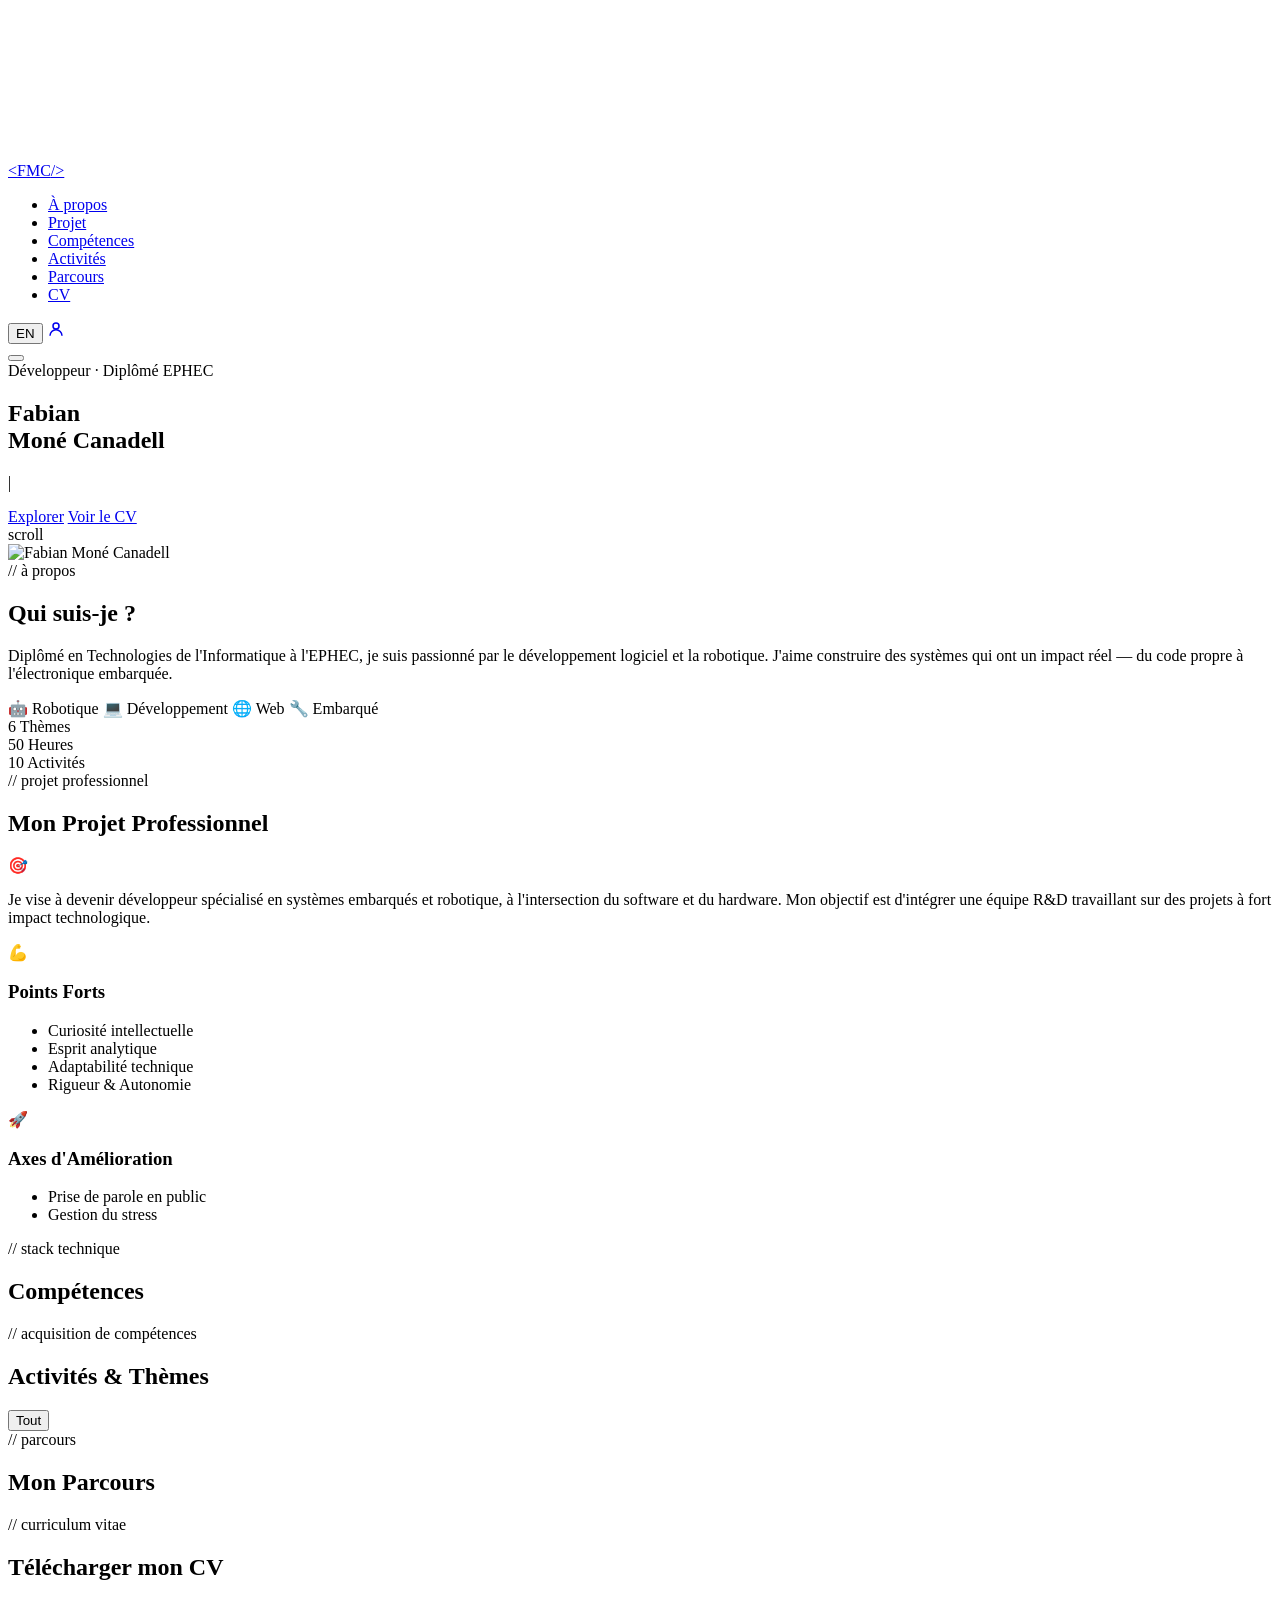
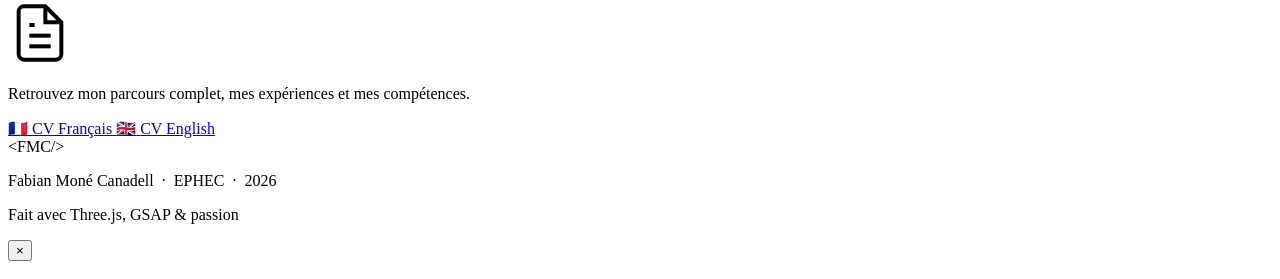
==== commit d4a009d0: "feat: graduated status, featured project section, mobile fixes - Replace 'Étudiant' with 'Diplômé EP" ====
--- a/index.html
+++ b/index.html
@@ -5,10 +5,11 @@
   <meta name="viewport" content="width=device-width, initial-scale=1.0">
   <title>Fabian Moné Canadell - Portfolio</title>
   <base href="/Portfolio-YIellow/">
-  <meta name="description" content="Portfolio de Fabian Moné Canadell - Étudiant en Technologies de l'Informatique à l'EPHEC">
+  <meta name="description" content="Portfolio de Fabian Moné Canadell — Développeur diplômé en Technologies de l'Informatique à l'EPHEC">
   <link rel="preconnect" href="https://fonts.googleapis.com">
   <link rel="preconnect" href="https://fonts.gstatic.com" crossorigin>
   <link href="https://fonts.googleapis.com/css2?family=Space+Grotesk:wght@300;400;500;600;700&family=Inter:wght@300;400;500;600&family=Space+Mono:ital,wght@0,400;0,700;1,400&display=swap" rel="stylesheet">
+  <link rel="icon" type="image/svg+xml" href="assets/favicon.svg">
   <link rel="stylesheet" href="css/style.css">
 </head>
 <body>
@@ -43,7 +44,7 @@
   <!-- ─── HERO ─── -->
   <section id="hero">
     <div class="hero-content">
-      <span class="hero-badge" data-i18n="hero.badge">Étudiant · Développeur</span>
+      <span class="hero-badge" data-i18n="hero.badge">Développeur · Diplômé EPHEC</span>
       <h1 class="hero-name">
         <span class="name-first">Fabian</span>
         <br>
@@ -66,6 +67,15 @@
   <!-- ─── SECTIONS (order managed by admin) ─── -->
   <main id="sections-wrapper">
 
+  <!-- ─── PROJET MIS EN AVANT ─── -->
+  <section id="featured" style="display:none">
+    <div class="container">
+      <span class="tag-line" data-i18n="featured.tag">// projet mis en avant</span>
+      <h2 data-i18n="featured.title">Projet mis en avant</h2>
+      <div class="featured-card glass" id="featured-card"></div>
+    </div>
+  </section>
+
   <!-- ─── ABOUT ─── -->
   <section id="about">
     <div class="container">
@@ -78,7 +88,7 @@
           <span class="tag-line" data-i18n="about.tag">// à propos</span>
           <h2 data-i18n="about.title">Qui suis-je ?</h2>
           <div class="about-text" id="about-text">
-            <p data-i18n="about.text">Étudiant en Technologies de l'Informatique à l'EPHEC, je suis passionné par le développement logiciel et la robotique. J'aime construire des systèmes qui ont un impact réel — du code propre à l'électronique embarquée.</p>
+            <p data-i18n="about.text">Diplômé en Technologies de l'Informatique à l'EPHEC, je suis passionné par le développement logiciel et la robotique. J'aime construire des systèmes qui ont un impact réel — du code propre à l'électronique embarquée.</p>
           </div>
           <div class="chips">
             <span class="chip">🤖 Robotique</span>
--- a/css/style.css
+++ b/css/style.css
@@ -371,6 +371,88 @@
 }
 
 /* ══════════════════════════════════════════
+   FEATURED PROJECT
+══════════════════════════════════════════ */
+#featured { background: linear-gradient(180deg, transparent, rgba(0,212,255,0.03), transparent); }
+
+.featured-card {
+  display: grid;
+  grid-template-columns: 1fr 1fr;
+  gap: 48px;
+  padding: 48px;
+  align-items: start;
+}
+
+.featured-info {
+  display: flex;
+  flex-direction: column;
+  gap: 20px;
+}
+
+.featured-meta {
+  display: flex;
+  align-items: center;
+  gap: 12px;
+}
+
+.featured-hours {
+  font-family: var(--font-mono);
+  font-size: 0.78rem;
+  color: var(--muted);
+}
+
+.featured-title {
+  font-family: var(--font-display);
+  font-size: clamp(1.6rem, 3vw, 2.2rem);
+  font-weight: 700;
+  color: var(--text);
+  line-height: 1.2;
+}
+
+.featured-desc {
+  font-size: 0.95rem;
+  color: var(--muted);
+  line-height: 1.85;
+  white-space: pre-wrap;
+}
+
+.featured-links {
+  display: flex;
+  flex-direction: column;
+  gap: 10px;
+  margin-top: 8px;
+}
+
+.featured-link-btn {
+  font-size: 0.95rem;
+  padding: 14px 22px;
+}
+
+.featured-media {
+  display: flex;
+  flex-direction: column;
+  gap: 16px;
+}
+
+.featured-img-grid {
+  display: grid;
+  grid-template-columns: repeat(auto-fill, minmax(200px, 1fr));
+  gap: 12px;
+}
+.featured-img-grid .proof-image {
+  max-height: 200px;
+  border-radius: var(--radius-sm);
+}
+
+@media (max-width: 860px) {
+  .featured-card {
+    grid-template-columns: 1fr;
+    gap: 32px;
+    padding: 28px 24px;
+  }
+}
+
+/* ══════════════════════════════════════════
    ABOUT
 ══════════════════════════════════════════ */
 #about { padding: 140px 0; }
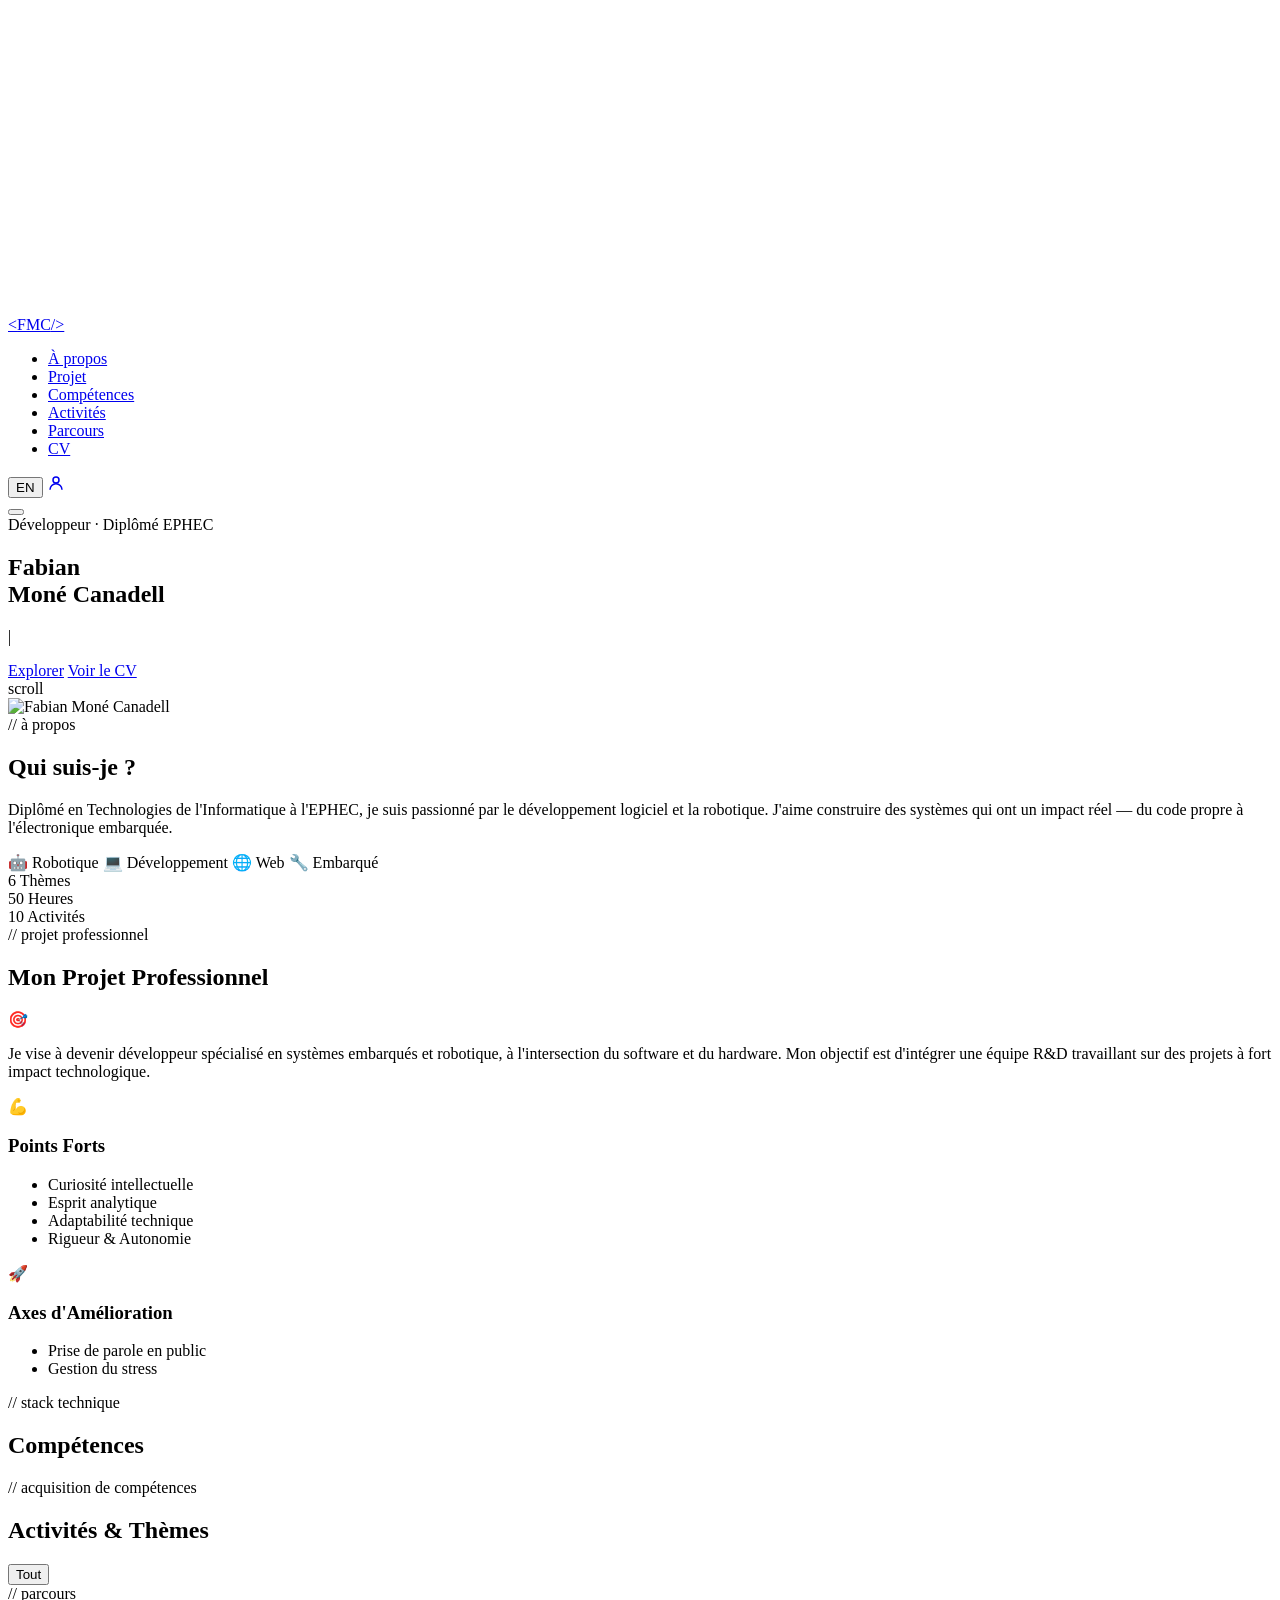
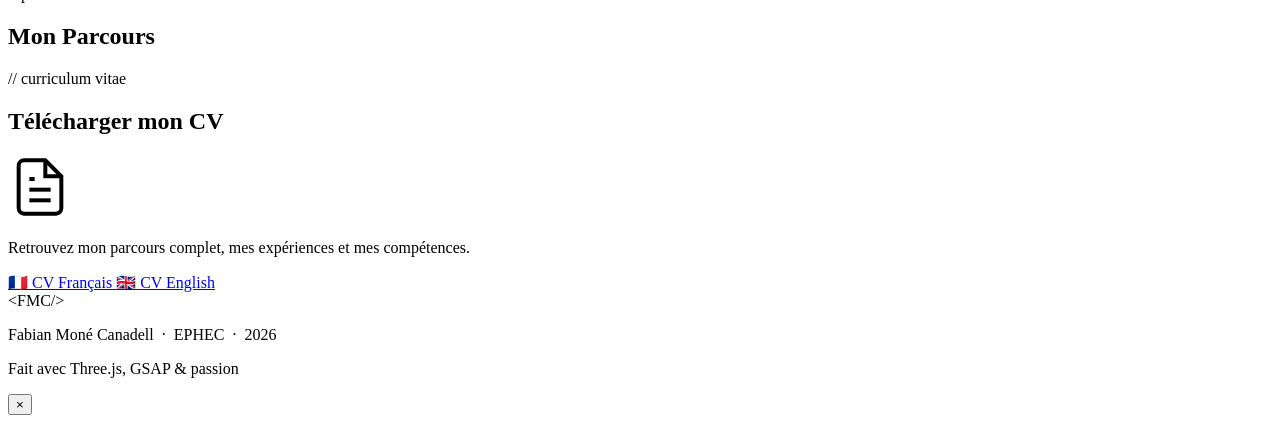
==== commit bd9ea454: "feat: glitch reveal intro animation <FMC/> - Full-screen overlay plays once per session (sessionStor" ====
--- a/index.html
+++ b/index.html
@@ -13,6 +13,11 @@
   <link rel="stylesheet" href="css/style.css">
 </head>
 <body>
+
+  <!-- ─── INTRO OVERLAY ─── -->
+  <div id="intro-overlay">
+    <canvas id="intro-canvas"></canvas>
+  </div>
 
   <!-- ─── BACKGROUND CANVAS (fixed, full-page) ─── -->
   <canvas id="three-canvas"></canvas>
@@ -245,6 +250,7 @@
   <script src="https://cdnjs.cloudflare.com/ajax/libs/gsap/3.12.5/gsap.min.js"></script>
   <script src="https://cdnjs.cloudflare.com/ajax/libs/gsap/3.12.5/ScrollTrigger.min.js"></script>
   <script src="https://cdn.jsdelivr.net/npm/@supabase/supabase-js@2/dist/umd/supabase.min.js"></script>
+  <script src="js/intro.js"></script>
   <script src="js/scene.js"></script>
   <script src="js/app.js"></script>
 </body>
--- a/css/style.css
+++ b/css/style.css
@@ -262,6 +262,25 @@
   padding: 0;
 }
 
+/* ── Intro overlay ── */
+#intro-overlay {
+  position: fixed;
+  inset: 0;
+  z-index: 9999;
+  background: #05080f;
+  transform: translateX(0);
+  transition: transform 0.55s cubic-bezier(0.76, 0, 0.24, 1);
+  pointer-events: all;
+}
+#intro-overlay.wipe-out {
+  transform: translateX(100%);
+}
+#intro-canvas {
+  width: 100%;
+  height: 100%;
+  display: block;
+}
+
 #three-canvas {
   position: fixed;
   inset: 0;
@@ -434,14 +453,85 @@
   gap: 16px;
 }
 
-.featured-img-grid {
-  display: grid;
-  grid-template-columns: repeat(auto-fill, minmax(200px, 1fr));
-  gap: 12px;
-}
-.featured-img-grid .proof-image {
-  max-height: 200px;
-  border-radius: var(--radius-sm);
+.featured-carousel {
+  position: relative;
+  border-radius: var(--radius);
+  overflow: hidden;
+  background: rgba(0,0,0,0.3);
+  aspect-ratio: 4/3;
+  user-select: none;
+}
+.carousel-track {
+  display: flex;
+  height: 100%;
+  transition: transform 0.35s cubic-bezier(.4,0,.2,1);
+  will-change: transform;
+}
+.carousel-track .proof-image {
+  flex: 0 0 100%;
+  width: 100%;
+  height: 100%;
+  object-fit: cover;
+  object-position: center;
+  display: block;
+}
+.carousel-btn {
+  position: absolute;
+  top: 50%;
+  transform: translateY(-50%);
+  background: rgba(5,8,16,0.6);
+  border: 1px solid rgba(255,255,255,0.1);
+  color: var(--text);
+  width: 38px;
+  height: 38px;
+  border-radius: 50%;
+  font-size: 1.1rem;
+  line-height: 1;
+  cursor: pointer;
+  display: flex;
+  align-items: center;
+  justify-content: center;
+  transition: background 0.2s, opacity 0.2s;
+  z-index: 2;
+  backdrop-filter: blur(6px);
+}
+.carousel-btn:hover { background: rgba(0,212,255,0.2); }
+.carousel-btn.hidden { opacity: 0; pointer-events: none; }
+.carousel-prev { left: 10px; }
+.carousel-next { right: 10px; }
+.carousel-dots {
+  position: absolute;
+  bottom: 10px;
+  left: 50%;
+  transform: translateX(-50%);
+  display: flex;
+  gap: 6px;
+  z-index: 2;
+}
+.carousel-dot {
+  width: 6px;
+  height: 6px;
+  border-radius: 50%;
+  background: rgba(255,255,255,0.4);
+  cursor: pointer;
+  transition: background 0.2s, transform 0.2s;
+}
+.carousel-dot.active {
+  background: var(--accent);
+  transform: scale(1.4);
+}
+.carousel-count {
+  position: absolute;
+  top: 10px;
+  right: 12px;
+  font-family: var(--font-mono);
+  font-size: 0.72rem;
+  color: rgba(255,255,255,0.6);
+  background: rgba(5,8,16,0.5);
+  padding: 3px 8px;
+  border-radius: 20px;
+  backdrop-filter: blur(6px);
+  z-index: 2;
 }
 
 @media (max-width: 860px) {
